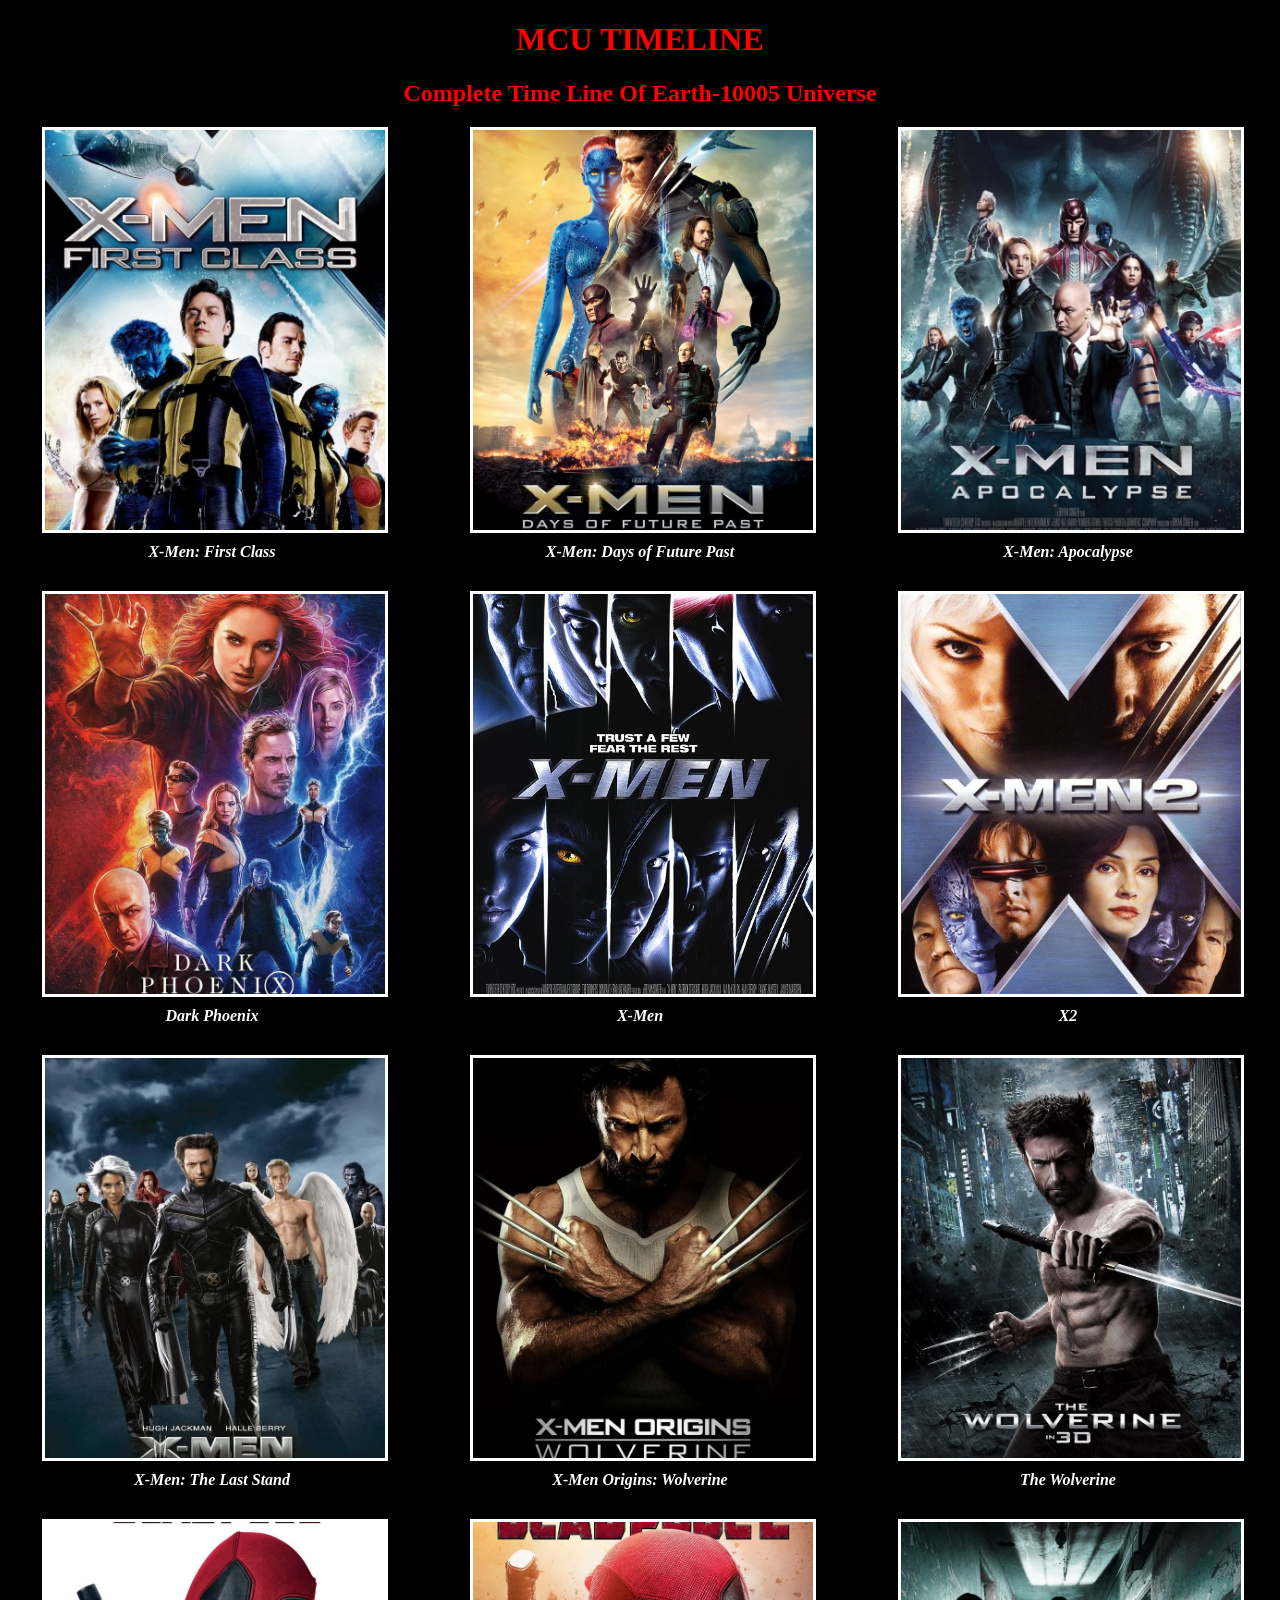
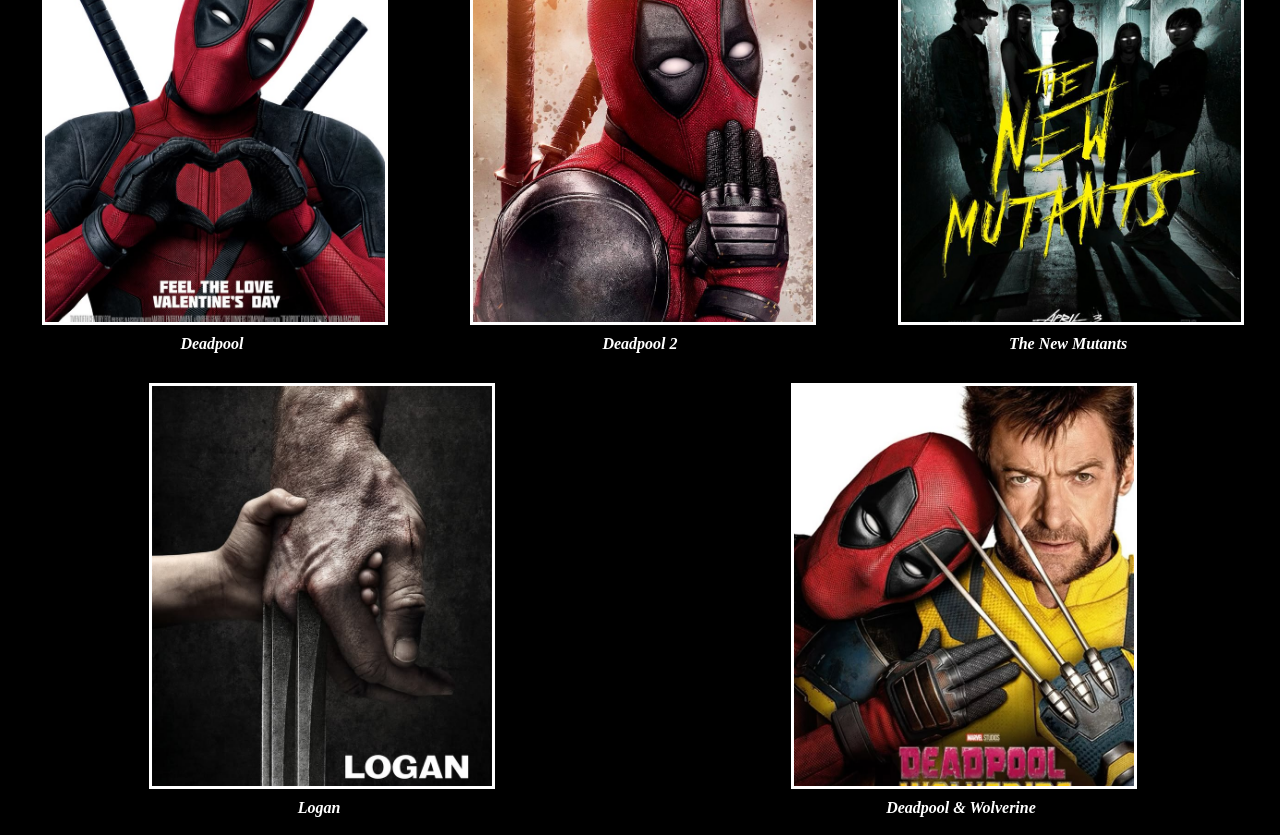
==== earth10005.html @ 591e02be "Add files via upload" ====
<!DOCTYPE html>
<html lang="en">
<head>
    <meta charset="UTF-8">
    <meta name="viewport" content="width=device-width, initial-scale=1.0">
    <title>MCU Timeline</title>
    <link rel="stylesheet" href="marvel.css">
</head>
<body>

    <div id="head">
        <h1>MCU TIMELINE</h1>
        <h2>Complete Time Line Of Earth-10005 Universe</h2>
    </div>

<div class="movies-list">

    <div class="movie">
        <img src="firstclass.jpg">
        <p>X-Men: First Class</p>
    </div>

    <div class="movie">
        <img src="futurepast.jpg">
        <p>X-Men: Days of Future Past</p>
    </div>

    <div class="movie">
        <img src="apocalypse.jpg">
        <p>X-Men: Apocalypse</p>
    </div>

    <div class="movie">
        <img src="dark.jpg">
        <p>Dark Phoenix</p>
    </div>

    <div class="movie">
        <img src="X-Men.jpg">
        <p>X-Men</p>
    </div>

    <div class="movie">
        <img src="x2.jpg">
        <p>X2</p>
    </div>

    <div class="movie">
        <img src="last.jpg">
        <p>X-Men: The Last Stand</p>
    </div>

     <div class="movie">
        <img src="X-Men Origins_ Wolverine (2009).jpg">
        <p>X-Men Origins: Wolverine</p>
    </div>

    <div class="movie">
        <img src="The Wolverine 2013.jpg">
        <p>The Wolverine</p>
    </div>

    <div class="movie">
        <img src="Deadpool.jpg">
        <p>Deadpool</p>
    </div>

    <div class="movie">
        <img src="New Movie Posters for Deadpool 2.jpg">
        <p>Deadpool 2</p>
    </div>

    <div class="movie">
        <img src="The New Mutants Poster.jpg">
        <p>The New Mutants</p>
    </div>

    <div class="movie">
        <img src="_LOGAN_ (2017) ♣ Ver Online….jpg">
        <p>Logan</p>
    </div>

    <div class="movie">
        <img src="download (3).jpg">
        <p>Deadpool & Wolverine</p>
    </div>
</div>

</body>
</html>
---- marvel.css ----
* {
    background-color: black;
}
#head {
    text-align: center;
    margin: 5px;
    color: red;
}

#main {
    text-align: center;
    margin: 5px;
    color: red;
}

.movies-list {
     color: white;
    display: flex;
    justify-content: space-around;
    flex-wrap: wrap;
    gap: 20px;
}

.movie {
    width: 340px;
    flex-shrink: 0;
    text-align: center;
    font-style: italic;
    font-weight: bold;
}

.movie img {
    width: 340px;
    height: 400px;
    object-fit: cover;
    display: block;
    cursor: pointer;
    border: 3px solid white;
}

.movie p {
    width: 100%;
    margin: 10px 0;
    white-space: normal;
    overflow-wrap: break-word;
    box-sizing: border-box;
}

.marvel {
    color: white;
    display: flex;
    justify-content: space-between;
    margin: 50px;
    gap: 100px;
    width: 540px;
    flex-shrink: 0;
    text-align: center;
}

.marvel img {
     width: 540px;
    height: 600px;
}

.main {
     border: 3px solid white;
}
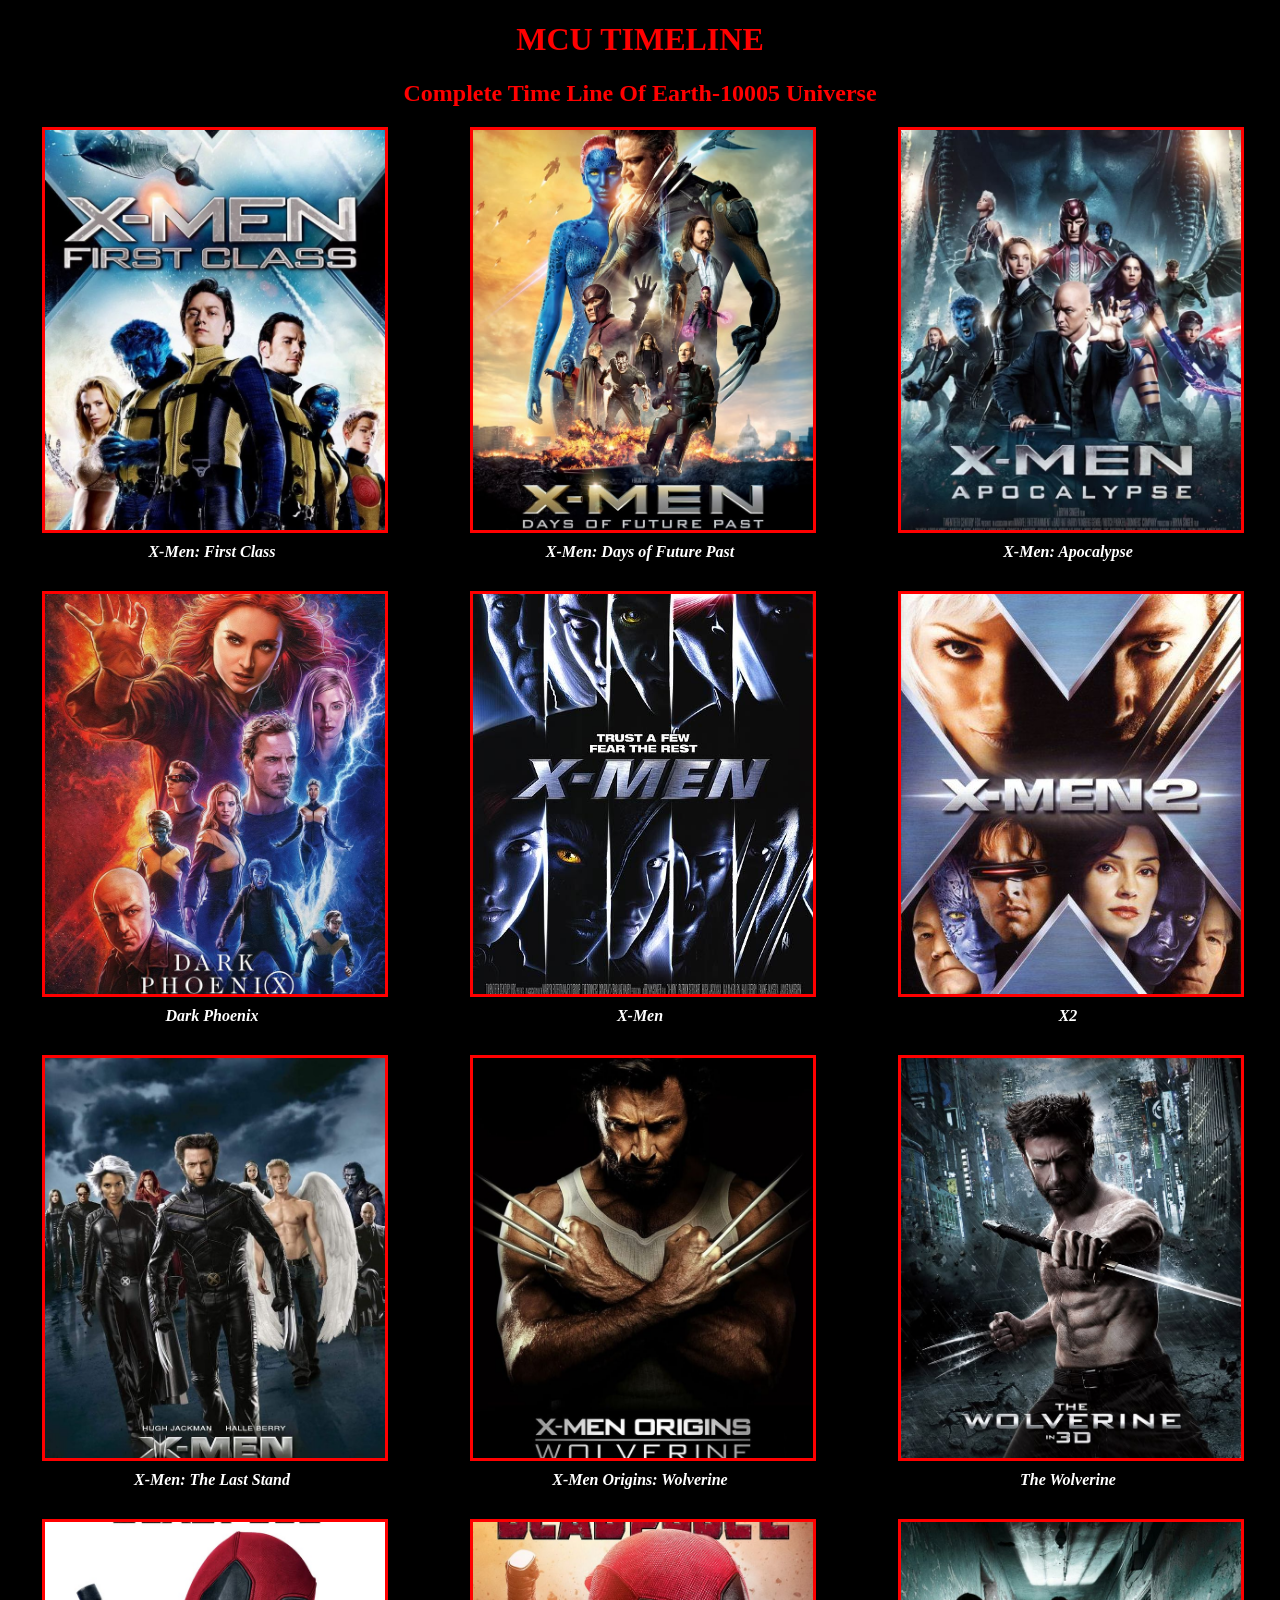
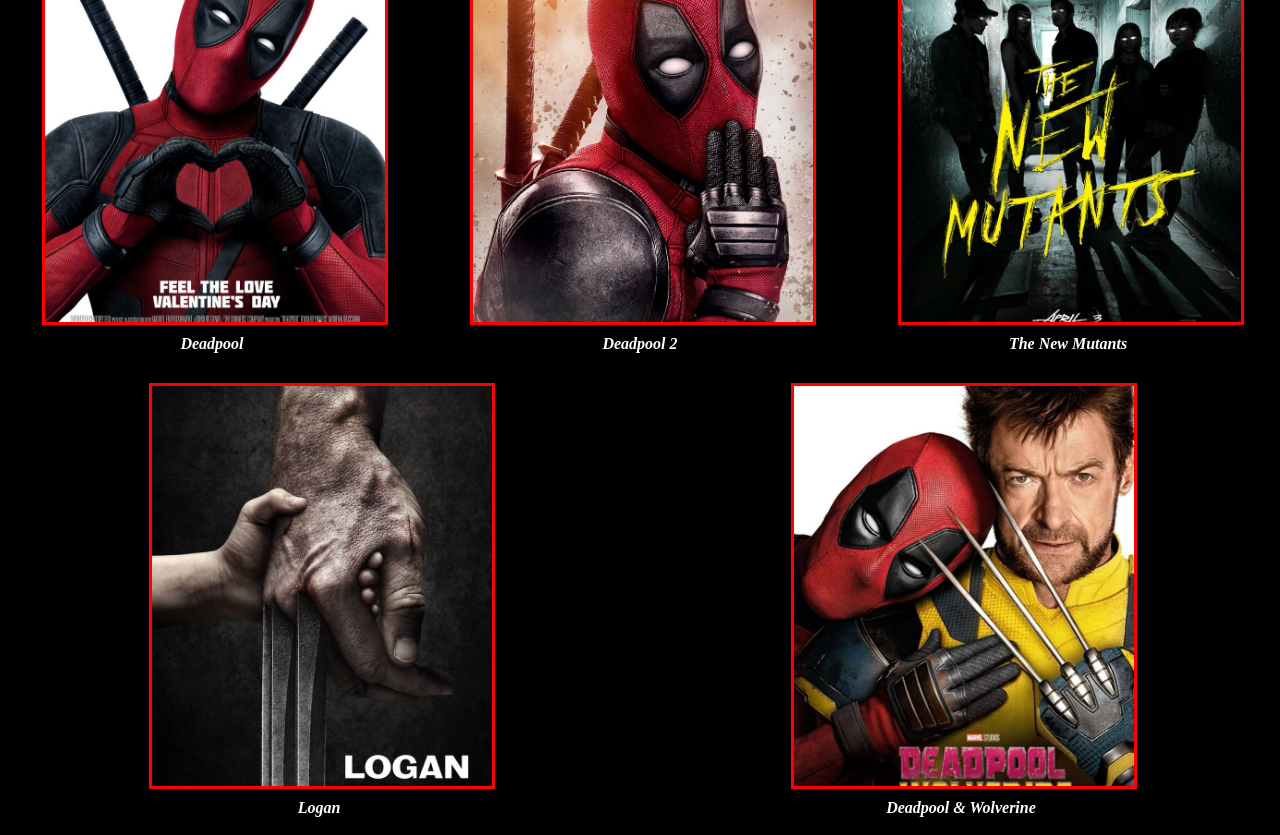
==== commit ec2ccbef: "Add files via upload" ====
--- a/earth10005.html
+++ b/earth10005.html
@@ -5,6 +5,7 @@
     <meta name="viewport" content="width=device-width, initial-scale=1.0">
     <title>MCU Timeline</title>
     <link rel="stylesheet" href="marvel.css">
+    <base target="_blank">
 </head>
 <body>
 
@@ -16,72 +17,72 @@
 <div class="movies-list">
 
     <div class="movie">
-        <img src="firstclass.jpg">
+        <a href="https://youtu.be/kyQKi5-k0UU?si=EFCO3ZFUxtx8JGFv"><img src="firstclass.jpg"></a>
         <p>X-Men: First Class</p>
     </div>
 
     <div class="movie">
-        <img src="futurepast.jpg">
+        <a href="https://youtu.be/pK2zYHWDZKo?si=FQ14w2zUzPrBZVCf"><img src="futurepast.jpg"></a>
         <p>X-Men: Days of Future Past</p>
     </div>
 
     <div class="movie">
-        <img src="apocalypse.jpg">
+        <a href="https://youtu.be/COvnHv42T-A?si=oxPw1sTbs7Qsi5n1"><img src="apocalypse.jpg"></a>
         <p>X-Men: Apocalypse</p>
     </div>
 
     <div class="movie">
-        <img src="dark.jpg">
+        <a href="https://youtu.be/1-q8C_c-nlM?si=1bl5eGk_y6WW-e08"><img src="dark.jpg"></a>
         <p>Dark Phoenix</p>
     </div>
 
     <div class="movie">
-        <img src="X-Men.jpg">
+        <a href="https://youtu.be/VNxwlx6etXI?si=Dz00qsKiQuqmG5bm"><img src="X-Men.jpg"></a>
         <p>X-Men</p>
     </div>
 
     <div class="movie">
-        <img src="x2.jpg">
+        <a href="https://youtu.be/KNIdceH7XOw?si=jalsTXrgvvc5sG-y"><img src="x2.jpg"></a>
         <p>X2</p>
     </div>
 
     <div class="movie">
-        <img src="last.jpg">
+        <a href="https://youtu.be/ZQ0v5dXbw7M?si=dPNvKEGC27o7qTia"><img src="last.jpg"></a>
         <p>X-Men: The Last Stand</p>
     </div>
 
      <div class="movie">
-        <img src="X-Men Origins_ Wolverine (2009).jpg">
+        <a href="https://youtu.be/8TQ-gD4UCmI?si=4Zaf2KJyDHXF1JWr"><img src="X-Men Origins_ Wolverine (2009).jpg"></a>
         <p>X-Men Origins: Wolverine</p>
     </div>
 
     <div class="movie">
-        <img src="The Wolverine 2013.jpg">
+        <a href="https://youtu.be/WEbzZP-_Ssc?si=W3HYUzFFZzPtHrKZ"><img src="The Wolverine 2013.jpg"></a>
         <p>The Wolverine</p>
     </div>
 
     <div class="movie">
-        <img src="Deadpool.jpg">
+        <a href="https://youtu.be/Xithigfg7dA?si=DYjFH1HZq0ATlG9x"><img src="Deadpool.jpg"></a>
         <p>Deadpool</p>
     </div>
 
     <div class="movie">
-        <img src="New Movie Posters for Deadpool 2.jpg">
+        <a href="https://youtu.be/D86RtevtfrA?si=ruirjBfWXwR9ozNn"><img src="New Movie Posters for Deadpool 2.jpg"></a>
         <p>Deadpool 2</p>
     </div>
 
     <div class="movie">
-        <img src="The New Mutants Poster.jpg">
+        <a href="https://youtu.be/W_vJhUAOFpI?si=4_MQVaYT4Wyxk3DY"><img src="The New Mutants Poster.jpg"></a>
         <p>The New Mutants</p>
     </div>
 
     <div class="movie">
-        <img src="_LOGAN_ (2017) ♣ Ver Online….jpg">
+        <a href="https://youtu.be/Div0iP65aZo?si=NqP7Ys_iWlOLZPNe"><img src="_LOGAN_ (2017) ♣ Ver Online….jpg"></a>
         <p>Logan</p>
     </div>
 
     <div class="movie">
-        <img src="download (3).jpg">
+        <a href="https://youtu.be/cen0rBKLuYE?si=cBFPTIiZxgZu5y9o"><img src="download (3).jpg"></a>
         <p>Deadpool & Wolverine</p>
     </div>
 </div>
--- a/marvel.css
+++ b/marvel.css
@@ -35,7 +35,7 @@
     object-fit: cover;
     display: block;
     cursor: pointer;
-    border: 3px solid white;
+    border: 3px solid red;
 }
 
 .movie p {
@@ -65,3 +65,4 @@
 .main {
      border: 3px solid white;
 }
+
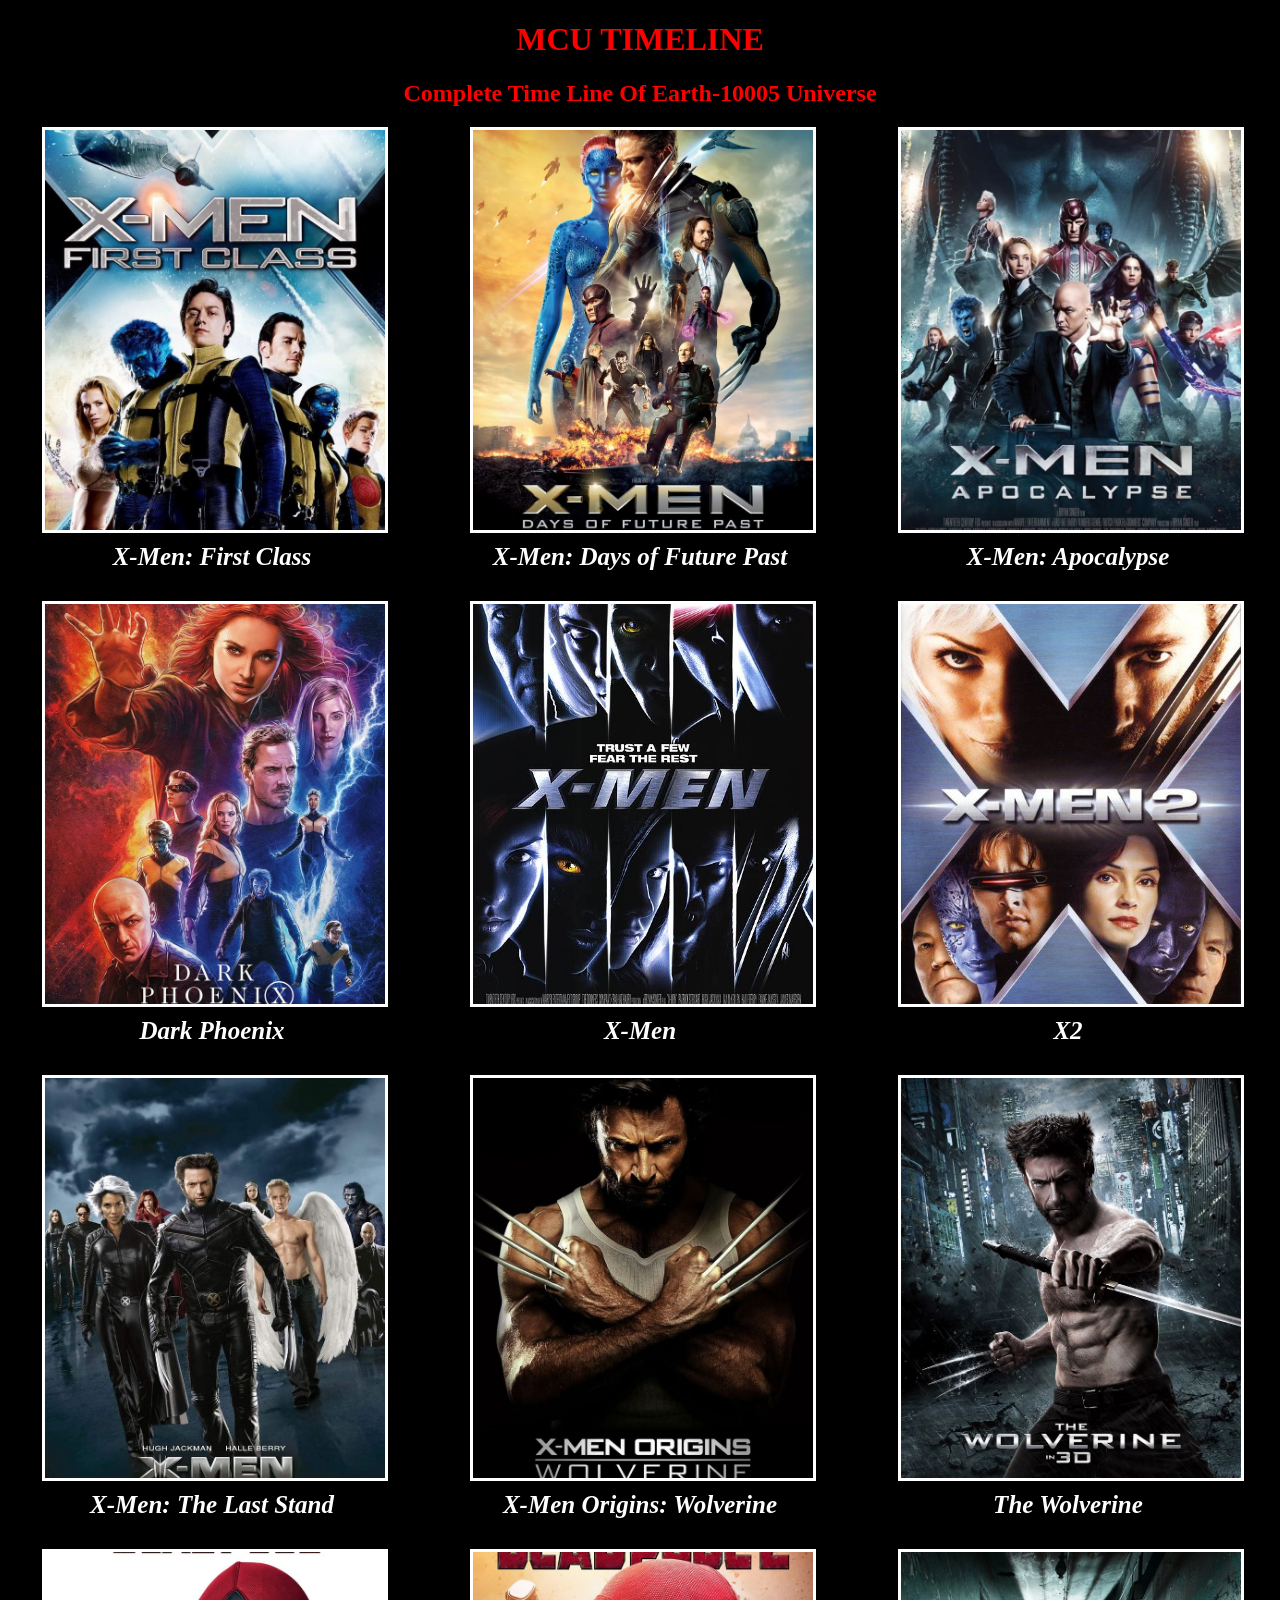
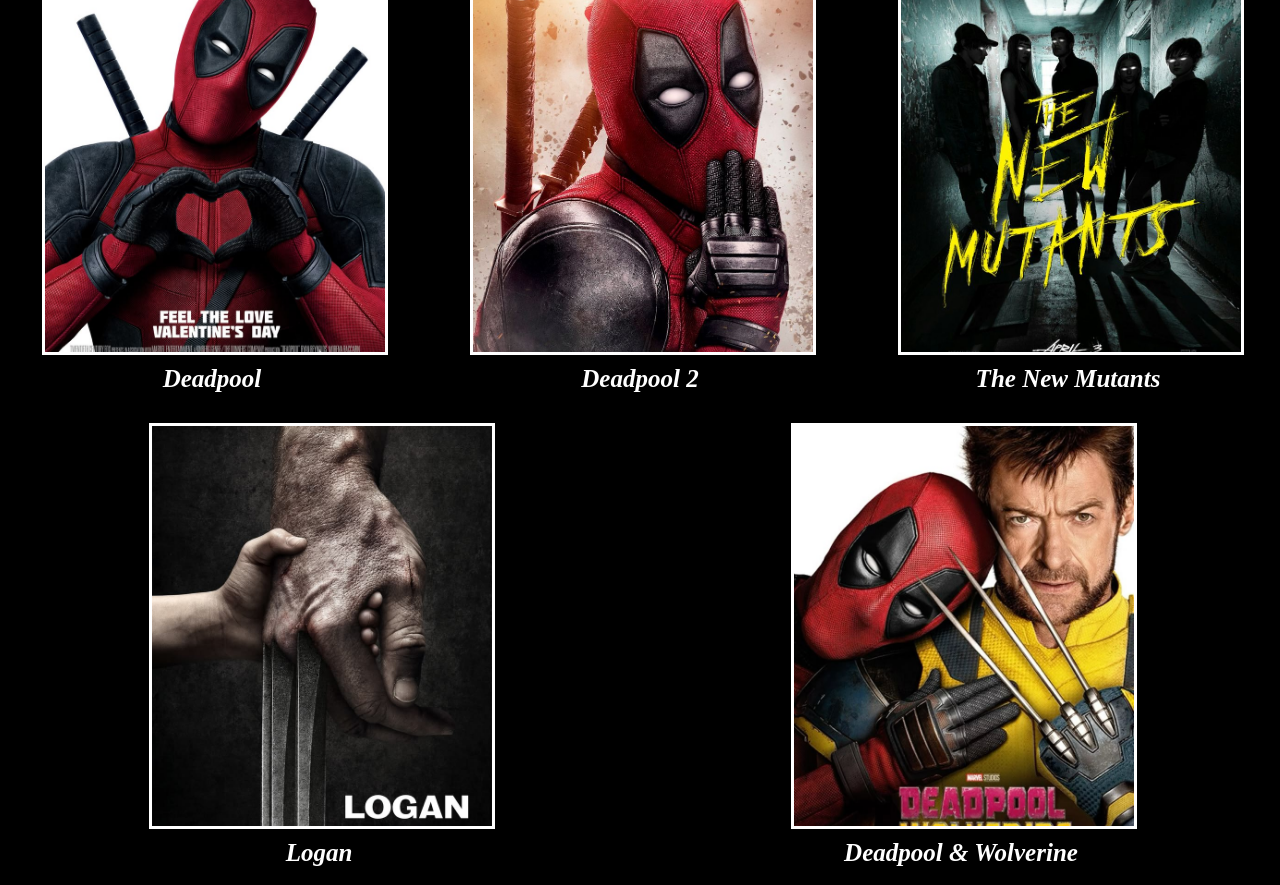
==== commit 56aac743: "Add files via upload" ====
--- a/earth10005.html
+++ b/earth10005.html
@@ -9,7 +9,7 @@
 </head>
 <body>
 
-    <div id="head">
+    <div id="main">
         <h1>MCU TIMELINE</h1>
         <h2>Complete Time Line Of Earth-10005 Universe</h2>
     </div>
--- a/marvel.css
+++ b/marvel.css
@@ -1,10 +1,5 @@
 * {
-    background-color: black;
-}
-#head {
-    text-align: center;
-    margin: 5px;
-    color: red;
+    background-color: black; 
 }
 
 #main {
@@ -35,7 +30,7 @@
     object-fit: cover;
     display: block;
     cursor: pointer;
-    border: 3px solid red;
+    border: 3px solid white;
 }
 
 .movie p {
@@ -66,3 +61,15 @@
      border: 3px solid white;
 }
 
+p:hover {
+    color: red;
+}
+
+*::selection {
+    color: yellow;
+    background-color: green;
+}
+
+p {
+    font-size: 25px;
+}
